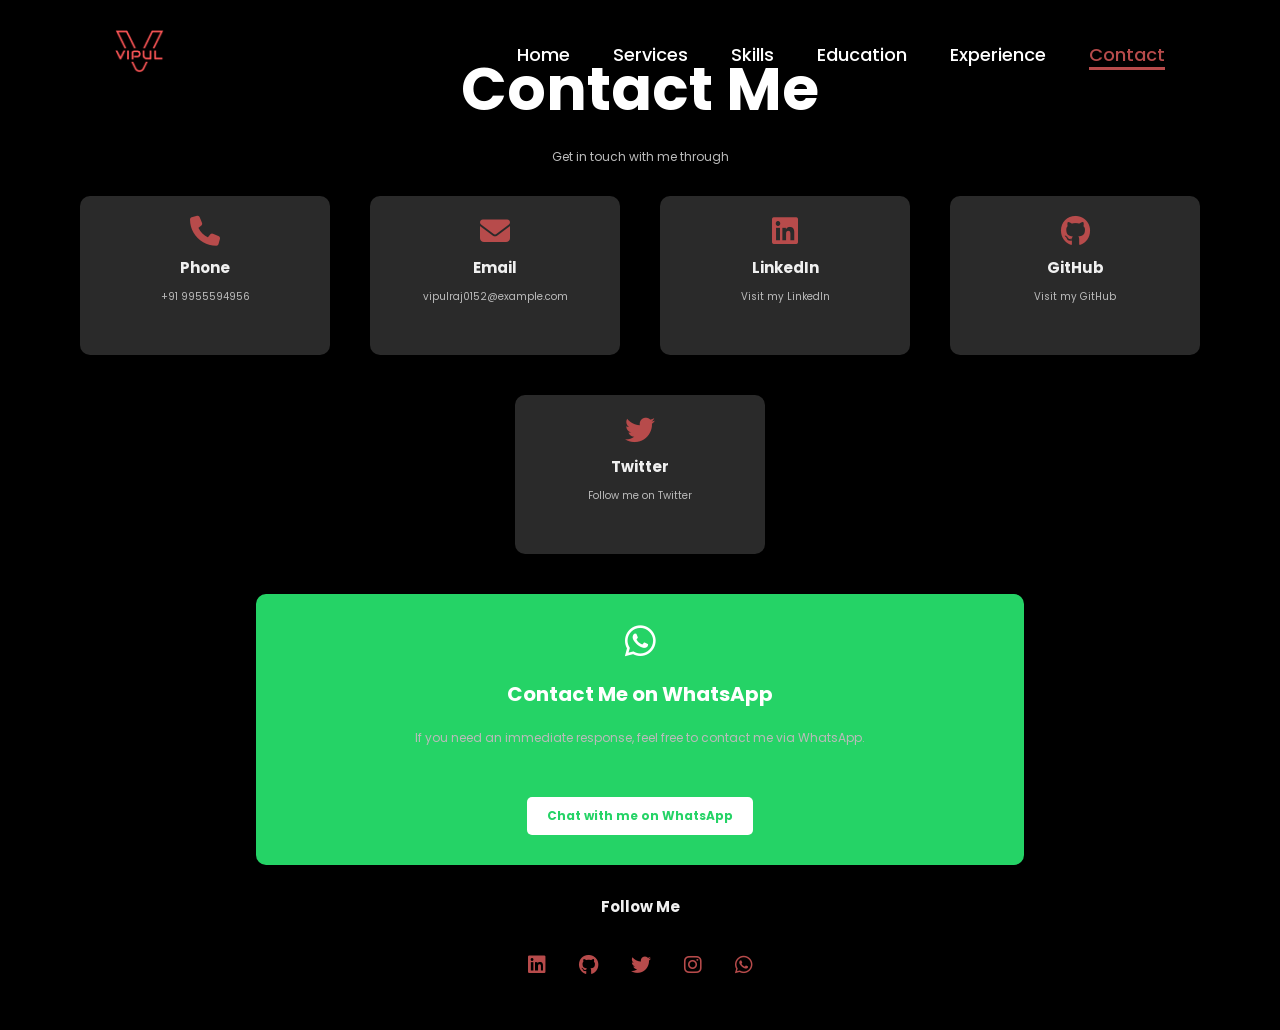
==== docs/contact.html @ 9bdc410f "Add files via upload" ====
<!DOCTYPE html>
<html lang="en">

<head>
    <meta charset="UTF-8">
    <meta name="viewport" content="width=device-width, initial-scale=1.0">
    <link rel="stylesheet" href="https://cdnjs.cloudflare.com/ajax/libs/font-awesome/6.5.2/css/all.min.css">
    <link rel="stylesheet" href="styles.css">
    <title>Contact - Vipul Raj</title>
    <style>
        body {
            font-family: Arial, sans-serif;
            margin: 0;
            padding: 0;
            background-color: #121212;
            color: #f0f0f0;
        }
        .home {
            padding: 50px 0;
            text-align: center;
        }

        .home h1 {
            font-size: 2.5em;
            margin-bottom: 20px;
            color: #fff;
        }

        .home p {
            font-size: 1.2em;
            margin-bottom: 30px;
            color: #bbb;
        }

        .contact-options {
            display: flex;
            justify-content: center;
            gap: 40px;
            flex-wrap: wrap;
        }

        .contact-option {
            background-color: #2a2a2a;
            padding: 20px;
            width: 250px;
            border-radius: 10px;
            box-shadow: 0 2px 8px rgba(0, 0, 0, 0.2);
            text-align: center;
            transition: transform 0.3s;
        }

        .contact-option:hover {
            transform: translateY(-10px);
            background-color: #333;
        }

        .contact-option i {
            font-size: 3em;
            color: #b74b4b;
            margin-bottom: 10px;
        }

        .contact-option h3 {
            font-size: 1.5em;
            margin-bottom: 10px;
            color: #f0f0f0;
        }

        .contact-option p {
            font-size: 1em;
            color: #bbb;
        }

        .social-media {
            margin-top: 30px;
        }

        .social-media a {
            margin: 0 15px;
            font-size: 2em;
            color: #b74b4b;
            transition: color 0.3s;
        }

        .social-media a:hover {
            color: #fff;
        }

        /* New WhatsApp Section */
        .whatsapp-section {
            background-color: #25D366;
            color: #fff;
            padding: 30px;
            text-align: center;
            border-radius: 10px;
            box-shadow: 0 2px 8px rgba(0, 0, 0, 0.2);
            margin-top: 40px;
            width: 60%;
            margin-left: auto;
            margin-right: auto;
            transition: transform 0.3s ease;
        }

        .whatsapp-section:hover {
            transform: scale(1.05);
        }

        .whatsapp-section i {
            font-size: 3.5em;
            margin-bottom: 20px;
        }

        .whatsapp-section h3 {
            font-size: 2em;
            margin-bottom: 20px;
        }

        .whatsapp-section p {
            font-size: 1.2em;
        }

        .whatsapp-section a {
            display: inline-block;
            background-color: #fff;
            color: #25D366;
            padding: 10px 20px;
            font-size: 1.2em;
            font-weight: bold;
            border-radius: 5px;
            text-decoration: none;
            margin-top: 20px;
            transition: background-color 0.3s ease;
        }

        .whatsapp-section a:hover {
            background-color: #ddd;
        }
    </style>
</head>

<body>
    <header>
        <a href="index.html" class="logo-link"><img src="vlogo.png" class="logo" alt="Vipul"></a>
        <i class="fa-solid fa-bars" id="menu-icon" onclick="toggleMenu()"></i>
        <nav>
            <a href="index.html">Home</a>
            <a href="services.html">Services</a>
            <a href="skills.html">Skills</a>
            <a href="education.html">Education</a>
            <a href="experience.html">Experience</a>
            <a href="contact.html" class="active">Contact</a>
        </nav>
    </header>


    <section class="home">
        <div class="home-content">
            <h1>Contact Me</h1>
            <p>Get in touch with me through</p>
            
            <div class="contact-options">
                <!-- Phone -->
                <a href="tel:+919955594956" class="contact-option">
                    <i class="fa-solid fa-phone"></i>
                    <h3>Phone</h3>
                    <p>+91 9955594956</p>
                </a>
                
                <!-- Email -->
                <a href="mailto:vipulraj@example.com" class="contact-option">
                    <i class="fa-solid fa-envelope"></i>
                    <h3>Email</h3>
                    <p>vipulraj0152@example.com</p>
                </a>
                
                <!-- LinkedIn -->
                <a href="https://www.linkedin.com/in/vipulraj0152" target="_blank" class="contact-option">
                    <i class="fa-brands fa-linkedin"></i>
                    <h3>LinkedIn</h3>
                    <p>Visit my LinkedIn</p>
                </a>
                
                <!-- GitHub -->
                <a href="https://github.com/vipulx" target="_blank" class="contact-option">
                    <i class="fa-brands fa-github"></i>
                    <h3>GitHub</h3>
                    <p>Visit my GitHub</p>
                </a>
                
                <!-- Twitter -->
                <a href="https://twitter.com/vipulraj0152" target="_blank" class="contact-option">
                    <i class="fa-brands fa-twitter"></i>
                    <h3>Twitter</h3>
                    <p>Follow me on Twitter</p>
                </a>
            </div>

            <!-- WhatsApp Section -->
            <div class="whatsapp-section">
                <i class="fab fa-whatsapp"></i>
                <h3>Contact Me on WhatsApp</h3>
                <p>If you need an immediate response, feel free to contact me via WhatsApp.</p>
                <a href="https://wa.me/919955594956?text=Hello%20Vipul%2C%20I%20came%20across%20your%20profile%20online%20and%20I%27m%20impressed%20with%20your%20expertise.%20I%27m%20in%20need%20of%20some%20urgent%20assistance%20and%20would%20really%20appreciate%20your%20help.%20Looking%20forward%20to%20discussing%20how%20we%20can%20work%20together." target="_blank">Chat with me on WhatsApp</a>
            </div>

            <div class="social-media">
                <h2>Follow Me</h2>
                <br>
                <br>
                <a href="https://www.linkedin.com/in/vipulraj0152" target="_blank" title="LinkedIn"><i class="fa-brands fa-linkedin"></i></a>
                <a href="https://github.com/vipulx" target="_blank" title="GitHub"><i class="fa-brands fa-github"></i></a>
                <a href="https://twitter.com/vipulraj0152" target="_blank" title="Twitter"><i class="fa-brands fa-twitter"></i></a>
                <a href="https://www.instagram.com/vipulraj0152" target="_blank" title="Instagram"><i class="fa-brands fa-instagram"></i></a>
                <a href="https://wa.me/919955594956?text=Hi%2C%20I%20saw%20your%20profile%20online%20and%20want%20to%20know%20more%20details%20or%20discuss%20a%20potential%20hiring%20opportunity" target="_blank" title="WhatsApp"><i class="fab fa-whatsapp"></i></a>
            </div>
        </div>
    </section>
    <script src="script.js"></script>
</body>

</html>
---- docs/styles.css ----
@import url('https://fonts.googleapis.com/css2?family=Poppins:wght@100;200;300;400;500;600&display=swap');

*{
    margin: 0;
    padding: 0;
    box-sizing: border-box;
    text-decoration: none;
    border: none;
    outline: none;
    font-family: 'Poppins', sans-serif;
}

html{
    font-size: 62.5%;
}

body{
    width: 100%;
    height: 100vh;
    overflow-x: hidden;
    background-color: black;
    color: white;
}

header{
    margin-top: 20px;
    position: fixed;
    top: 0;
    left: 0;
    width: 100%;
    padding: 1rem 9%;
    background-color: transparent;
    filter: drop-shadow(10px);
    display: flex;
    justify-content: space-between;
    align-items: center;
    z-index: 100;
}

.logo{
    font-size: 3rem;
    color: #b74b4b;
    font-weight: 800;
    cursor: pointer;
    transition: 0.5s ease;
}


/* style.css */
.logo {
    width: 50px; /* Adjust the size as needed */
    height: auto; /* Maintain aspect ratio */
}

.logo:hover{
    transform: scale(1.1);
}

nav a{
    font-size: 1.8rem;
    color: white;
    margin-left: 4rem;
    font-weight: 500;
    transition: 0.3s ease;
    border-bottom: 3px solid transparent;
}

nav a:hover,
nav a.active{
    color: #b74b4b;
    border-bottom: 3px solid #b74b4b;
}

@media(max-width:995px){
    nav{
        position: absolute;
        display: none;
        top: 0;
        right: 0;
        width: 40%;
        border-left: 3px solid #b74b4b;
        border-bottom: 3px solid #b74b4b;
        border-bottom-left-radius: 2rem;
        padding: 1rem solid;
        background-color: #161616;
        border-top: 0.1rem solid rgba(0,0,0,0.1);
    }

    nav.active{
        display: block;
    }

    nav a{
        display: block;
        font-size: 2rem;
        margin: 3rem 0;
    }

    nav a:hover,
    nav a.active{
        padding: 1rem;
        border-radius: 0.5rem;
        border-bottom: 0.5rem solid #b74b4b;
    }
}

section{
    min-height: 100vh;
    padding: 5rem 9% 5rem;
}

.home{
    display: flex;
    justify-content: center;
    align-items: center;
    gap: 8rem;
    background-color: black;
}

.home .home-content h1{
    font-size: 6rem;
    font-weight: 700;
    line-height: 1.3;
}

span{
    color: #b74b4b;
}

.home-content h3{
    font-size: 4rem;
    margin-bottom: 1rem;
    font-weight: 700;
}

.home-content p{
    font-size: 1.6rem;
}

.home-img{
    border-radius: 50%;
}

.home-img img{
    position: relative;
    width: 32vw;
    border-radius: 50%;
    box-shadow: 0 0 25px solid #b74b4b;
    cursor: pointer;
    transition: 0.2s linear;
}

.home-img img:hover{
    font-size: 1.8rem;
    font-weight: 500;
}

.social-icons a{
    display: inline-flex;
    justify-content: center;
    align-items: center;
    width: 4rem;
    height: 4rem;
    background-color: transparent;
    border: 0.2rem solid #b74b4b;
    font-size: 2rem;
    border-radius: 50%;
    margin: 3rem 1.5rem 3rem 0;
    transition: 0.3s ease;
    color: #b74b4b;
}

.social-icons a:hover{
    color: black;
    transform: scale(1.3) translateY(-5px);
    background-color: #b74b4b;
    box-shadow: 0  0 25px #b74b4b;
}

.btn{
    display: inline-block;
    padding: 1rem 2.8rem;
    background-color: black;
    border-radius: 4rem;
    font-size: 1.6rem;
    color: #b74b4b;
    letter-spacing: 0.3rem;
    font-weight: 600;
    border: 2px solid #b74b4b;
    transition: 0.3s ease;
    cursor: pointer;
}

.btn:hover{
    transform: scale3d(1.03);
    background-color: #b74b4b;
    color: black;
    box-shadow: 0 0 25px #b74b4b;
}

.typing-text{
    font-size: 34px;
    font-weight: 600;
    min-width: 280px;
}

.typing-text span{
    position: relative;
}

.typing-text span::before{
    content: "software Developer";
    color: #b74b4b;
    animation: words 20s infinite;
}

.typing-text span::after{
    content: "";
    background-color: black;
    position: absolute;
    width: calc(100% + 8px);
    height: 100%;
    border-left: 3px solid black;
    right: -8;
    animation: cursor 0.6s infinite;
}

@keyframes cursor{
    to{
        border-left: 3px solid #b74b4b;
    }
}

@keyframes words{
    0%, 20%{
        content: "Ethical Hacker";
    }
    21%, 40%{
        content: "Developer";
    }
    41%, 60%{
        content: "Web Designer";
    }
    61%, 80%{
        content: "Data Scientist";
    }
    81%, 100%{
        content: "Script Writer";
    }
}

@media (max-width: 1000px){
    .home{
        gap: 4rem;
    }
}

@media(max-width:995px){
    .home{
        flex-direction: column;
        margin: 5rem 4rem;
    }

    .home .home-content h3{
        font-size: 2.5rem;
    }

    .home-content h1{
        font-size: 5rem;
    }

    .home-img img{
        width: 70vw;
        margin-top: 4rem;
    }
}

/* --- Redesigned Pages Styles --- */

.page-section {
    min-height: 100vh;
    padding: 12rem 9% 5rem;
    background-color: black;
    display: flex;
    flex-direction: column;
    align-items: center;
}

.page-section .home-content {
    width: 100%;
}

/* Page Headers */
.page-title {
    font-size: 5rem;
    margin-bottom: 1.5rem;
    text-align: center;
    color: white;
    font-weight: 700;
}
.page-description {
    font-size: 1.8rem;
    text-align: center;
    margin-bottom: 6rem;
    color: #ccc;
}

/* Services Page - Cards Grid */
.services-list {
    display: grid;
    grid-template-columns: repeat(auto-fit, minmax(300px, 1fr));
    gap: 4rem;
    padding: 0 2%;
}

.service-item {
    background-color: #111;
    padding: 4rem 3rem;
    border-radius: 2rem;
    text-align: center;
    border: 0.2rem solid transparent;
    transition: 0.4s ease;
    box-shadow: 0 0 10px rgba(0,0,0,0.5);
}

.service-item:hover {
    border-color: #b74b4b;
    transform: translateY(-10px);
    box-shadow: 0 0 25px #b74b4b;
    background-color: #1a1a1a;
}

.service-item i {
    font-size: 6rem;
    color: #b74b4b;
    margin-bottom: 2.5rem;
    transition: 0.4s ease;
}

.service-item:hover i {
    transform: scale(1.1);
}

.service-item h3 {
    font-size: 2.6rem;
    margin-bottom: 1.5rem;
    color: white;
}

.service-item p {
    font-size: 1.6rem;
    color: #ccc;
    line-height: 1.6;
}

/* Skills Page - Progress Bars */
.skills-container {
    display: grid;
    grid-template-columns: repeat(auto-fit, minmax(350px, 1fr));
    gap: 4rem;
    padding: 0 2%;
}

.skill-category {
    background-color: #111;
    padding: 4rem 3rem;
    border-radius: 2rem;
    border: 0.2rem solid transparent;
    transition: 0.4s ease;
    box-shadow: 0 0 10px rgba(0,0,0,0.5);
}

.skill-category:hover {
    border-color: #b74b4b;
    background-color: #1a1a1a;
}

.skill-category h3 {
    font-size: 2.6rem;
    margin-bottom: 3rem;
    color: white;
    text-align: center;
    display: flex;
    align-items: center;
    justify-content: center;
    gap: 1.5rem;
}

.skill-category h3 i {
    color: #b74b4b;
    font-size: 3rem;
}

.skill-box {
    margin-bottom: 2.5rem;
}

.skill-box:last-child {
    margin-bottom: 0;
}

.skill-box .skill-name {
    font-size: 1.6rem;
    font-weight: 500;
    margin-bottom: 1rem;
    display: flex;
    justify-content: space-between;
    color: #fff;
}

.skill-bar {
    width: 100%;
    height: 1.2rem;
    background-color: #222;
    border-radius: 1rem;
    overflow: hidden;
}

.skill-progress {
    height: 100%;
    background-color: #b74b4b;
    border-radius: 1rem;
    position: relative;
    box-shadow: inset 0 0 5px rgba(0,0,0,0.5);
}

/* Timeline (Education & Experience) */
.timeline-container {
    position: relative;
    max-width: 900px;
    margin: 0 auto;
    padding: 2rem 0;
}

.timeline-container::after {
    content: '';
    position: absolute;
    width: 4px;
    background-color: #b74b4b;
    top: 0;
    bottom: 0;
    left: 50%;
    margin-left: -2px;
}

.timeline-item {
    padding: 1rem 4rem;
    position: relative;
    width: 50%;
}

.timeline-item.left {
    left: 0;
}

.timeline-item.right {
    left: 50%;
}

.timeline-item::after {
    content: '';
    position: absolute;
    width: 25px;
    height: 25px;
    right: -13px;
    background-color: black;
    border: 4px solid #b74b4b;
    top: 20px;
    border-radius: 50%;
    z-index: 1;
    transition: 0.3s ease;
}

.timeline-item.right::after {
    left: -13px;
}

.timeline-item:hover::after {
    background-color: #b74b4b;
    box-shadow: 0 0 15px #b74b4b;
}

.timeline-content {
    padding: 3rem;
    background-color: #111;
    position: relative;
    border-radius: 2rem;
    border: 0.2rem solid transparent;
    transition: 0.4s ease;
    box-shadow: 0 0 10px rgba(0,0,0,0.5);
    overflow: hidden;
}

.timeline-content:hover {
    border-color: #b74b4b;
    transform: translateY(-5px);
    background-color: #1a1a1a;
}

.timeline-content .year {
    font-size: 1.4rem;
    color: #b74b4b;
    font-weight: 600;
    margin-bottom: 1rem;
    display: inline-block;
    background-color: rgba(183, 75, 75, 0.1);
    padding: 0.5rem 1.5rem;
    border-radius: 2rem;
}

.timeline-content h3 {
    font-size: 2.2rem;
    color: white;
    margin-bottom: 1rem;
    padding-right: 4rem;
}

.timeline-content p {
    font-size: 1.6rem;
    color: #ccc;
    line-height: 1.6;
}

.timeline-content i.bg-icon {
    position: absolute;
    top: -1rem;
    right: -1rem;
    font-size: 10rem;
    color: #333;
    opacity: 0.1;
    transition: 0.5s ease;
    z-index: 0;
}

.timeline-content:hover i.bg-icon {
    color: #b74b4b;
    opacity: 0.2;
    transform: scale(1.1) rotate(-10deg);
}

.timeline-content > * {
    position: relative;
    z-index: 1;
}

@media screen and (max-width: 768px) {
    .page-section {
        padding: 10rem 5% 5rem;
    }
    
    .timeline-container::after {
        left: 31px;
    }
    
    .timeline-item {
        width: 100%;
        padding-left: 70px;
        padding-right: 0;
    }
    
    .timeline-item.right {
        left: 0;
    }
    
    .timeline-item::after, .timeline-item.right::after {
        left: 18px;
    }
    
    .skills-container {
        grid-template-columns: 1fr;
    }
}

/* --- New UI Elements (Popup, Header, Action buttons) --- */

/* Mobile Menu Icon */
#menu-icon {
    font-size: 3.6rem;
    color: white;
    cursor: pointer;
    display: none;
}

@media(max-width:995px){
    #menu-icon {
        display: block;
    }
}

/* Secondary Button for Resume */
.secondary-btn {
    background-color: transparent !important;
    color: white !important;
    box-shadow: none !important;
}

.secondary-btn:hover {
    background-color: white !important;
    color: black !important;
    box-shadow: 0 0 25px white !important;
    border-color: white !important;
}

.action-buttons {
    display: flex;
    flex-wrap: wrap;
    gap: 2rem;
    margin-top: 2rem;
}

/* Popup Form Styles */
.popup-overlay {
    position: fixed;
    top: 0; left: 0; width: 100%; height: 100%;
    background: rgba(0,0,0,0.8);
    display: flex;
    justify-content: center;
    align-items: center;
    z-index: 1000;
    opacity: 0;
    pointer-events: none;
    transition: opacity 0.3s ease;
    backdrop-filter: blur(5px);
}

.popup-overlay.active {
    opacity: 1;
    pointer-events: auto;
}

.popup-form {
    background: #111;
    padding: 4rem;
    border-radius: 2rem;
    border: 2px solid #b74b4b;
    box-shadow: 0 0 25px rgba(183,75,75,0.5);
    width: 90%;
    max-width: 500px;
    position: relative;
    transform: translateY(-20px);
    transition: transform 0.3s ease;
}

.popup-overlay.active .popup-form {
    transform: translateY(0);
}

.close-popup {
    position: absolute;
    top: 1.5rem;
    right: 2rem;
    font-size: 2.5rem;
    color: #fff;
    cursor: pointer;
    transition: 0.3s;
}

.close-popup:hover {
    color: #b74b4b;
}

.popup-form h2 {
    color: white;
    margin-bottom: 2rem;
    font-size: 2.5rem;
}

.popup-form h2 span {
    color: #b74b4b;
}

.popup-form input, .popup-form textarea {
    width: 100%;
    padding: 1.2rem;
    margin-bottom: 1.5rem;
    background: #222;
    border: 1px solid #333;
    color: white;
    border-radius: 0.5rem;
    font-size: 1.6rem;
}

.popup-form input:focus, .popup-form textarea:focus {
    border-color: #b74b4b;
    box-shadow: 0 0 10px rgba(183,75,75,0.2);
}
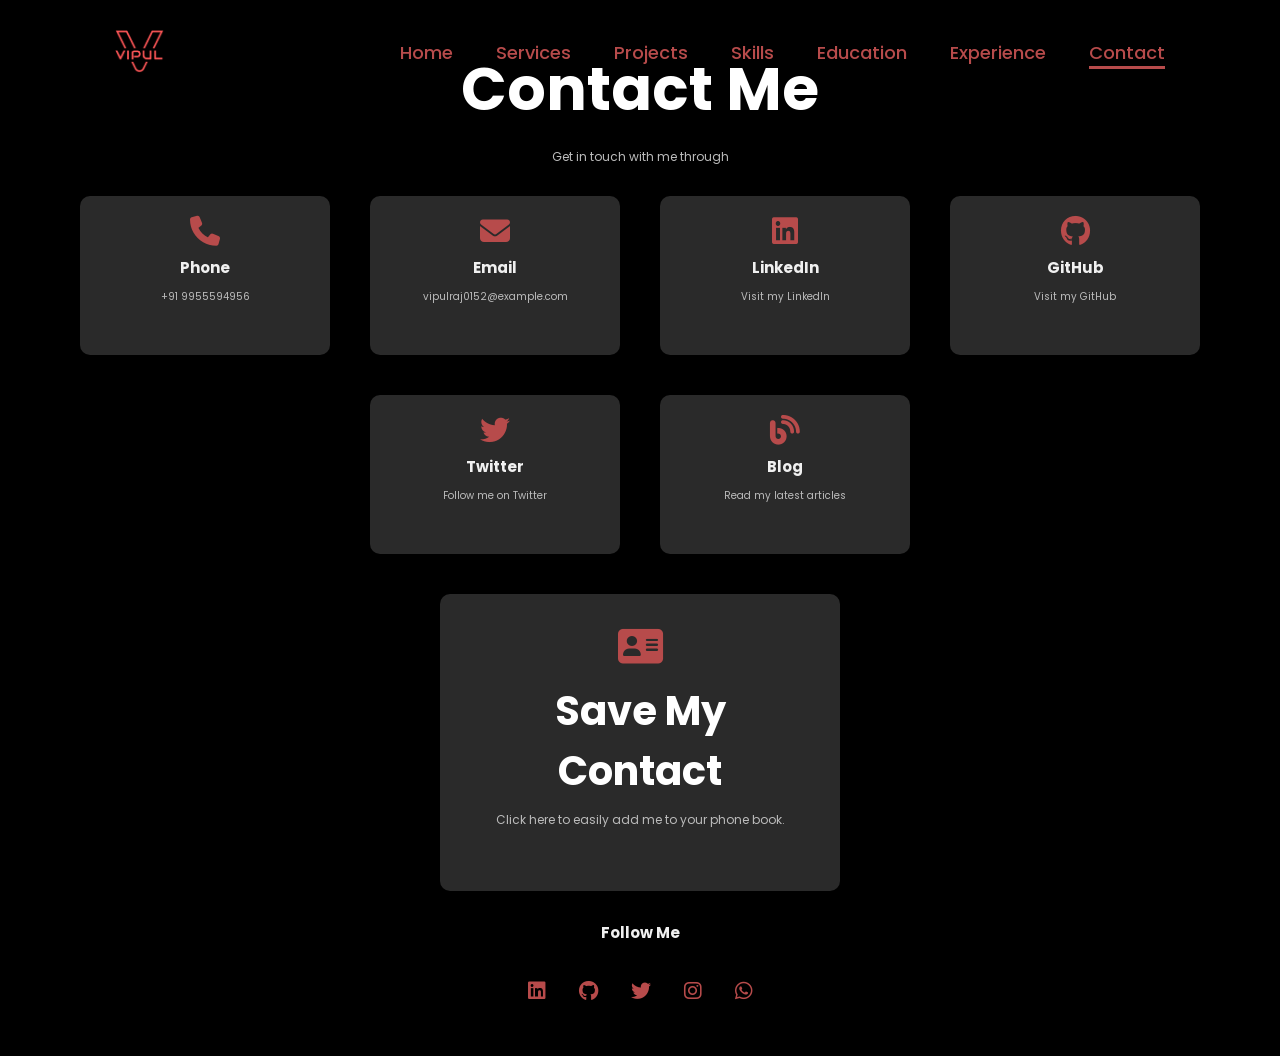
==== commit 3c2078d4: "Add files via upload" ====
--- a/docs/contact.html
+++ b/docs/contact.html
@@ -143,12 +143,13 @@
         <a href="index.html" class="logo-link"><img src="vlogo.png" class="logo" alt="Vipul"></a>
         <i class="fa-solid fa-bars" id="menu-icon" onclick="toggleMenu()"></i>
         <nav>
-            <a href="index.html">Home</a>
-            <a href="services.html">Services</a>
-            <a href="skills.html">Skills</a>
-            <a href="education.html">Education</a>
-            <a href="experience.html">Experience</a>
-            <a href="contact.html" class="active">Contact</a>
+            <a href="index.html"><i class="fa-solid fa-house nav-icon"></i><span class="nav-text">Home</span></a>
+            <a href="services.html"><i class="fa-solid fa-briefcase nav-icon"></i><span class="nav-text">Services</span></a>
+            <a href="projects.html"><i class="fa-solid fa-folder-open nav-icon"></i><span class="nav-text">Projects</span></a>
+            <a href="skills.html"><i class="fa-solid fa-laptop-code nav-icon"></i><span class="nav-text">Skills</span></a>
+            <a href="education.html"><i class="fa-solid fa-graduation-cap nav-icon"></i><span class="nav-text">Education</span></a>
+            <a href="experience.html"><i class="fa-solid fa-chart-line nav-icon"></i><span class="nav-text">Experience</span></a>
+            <a href="contact.html" class="active"><i class="fa-solid fa-envelope nav-icon"></i><span class="nav-text">Contact</span></a>
         </nav>
     </header>
 
@@ -193,14 +194,30 @@
                     <h3>Twitter</h3>
                     <p>Follow me on Twitter</p>
                 </a>
+                
+                <!-- Blog -->
+                <a href="http://blogs.vipul.qzz.io" target="_blank" class="contact-option">
+                    <i class="fa-solid fa-blog"></i>
+                    <h3>Blog</h3>
+                    <p>Read my latest articles</p>
+                </a>
             </div>
 
-            <!-- WhatsApp Section -->
-            <div class="whatsapp-section">
-                <i class="fab fa-whatsapp"></i>
-                <h3>Contact Me on WhatsApp</h3>
-                <p>If you need an immediate response, feel free to contact me via WhatsApp.</p>
-                <a href="https://wa.me/919955594956?text=Hello%20Vipul%2C%20I%20came%20across%20your%20profile%20online%20and%20I%27m%20impressed%20with%20your%20expertise.%20I%27m%20in%20need%20of%20some%20urgent%20assistance%20and%20would%20really%20appreciate%20your%20help.%20Looking%20forward%20to%20discussing%20how%20we%20can%20work%20together." target="_blank">Chat with me on WhatsApp</a>
+            <!-- vCard Section -->
+            <div class="vcard-section" onclick="toggleVCard()">
+                <div class="vcard-front">
+                    <i class="fa-solid fa-address-card"></i>
+                    <h3>Save My Contact</h3>
+                    <p>Click here to easily add me to your phone book.</p>
+                </div>
+                <div class="vcard-back" id="vcard-back-side">
+                    <!-- Placeholder for a QR Code -->
+                    <img src="https://api.qrserver.com/v1/create-qr-code/?size=150x150&data=BEGIN%3AVCARD%0AVERSION%3A3.0%0AN%3ARaj%3BVipul%3B%3B%3B%0AFN%3AVipul%20Raj%0AORG%3APortfolio%0ATEL%3BTYPE%3AWORK%2CMSG%3A%2B919955594956%0AEMAIL%3BTYPE%3AINTERNET%3Avipulraj0152%40example.com%0AURL%3Ahttp%3A%2F%2Fblogs.vipul.qzz.io%0AEND%3AVCARD%0A" alt="QR Code" class="qr-code">
+                    <div class="vcard-buttons">
+                        <a href="data:text/vcard;charset=utf-8,BEGIN%3AVCARD%0AVERSION%3A3.0%0AN%3ARaj%3BVipul%3B%3B%3B%0AFN%3AVipul%20Raj%0AORG%3APortfolio%0ATEL%3BTYPE%3AWORK%2CMSG%3A%2B919955594956%0AEMAIL%3BTYPE%3AINTERNET%3Avipulraj0152%40example.com%0AURL%3Ahttp%3A%2F%2Fblogs.vipul.qzz.io%0AEND%3AVCARD%0A" download="Vipul_Raj.vcf" class="btn vcard-btn">Add Contact</a>
+                        <button class="btn vcard-btn secondary-btn" onclick="event.stopPropagation(); toggleVCard();">Close</button>
+                    </div>
+                </div>
             </div>
 
             <div class="social-media">
--- a/docs/styles.css
+++ b/docs/styles.css
@@ -63,6 +63,13 @@
     font-weight: 500;
     transition: 0.3s ease;
     border-bottom: 3px solid transparent;
+    display: inline-flex;
+    align-items: center;
+    gap: 0.8rem;
+}
+
+nav a .nav-icon {
+    display: none; /* Hidden on desktop */
 }
 
 nav a:hover,
@@ -84,6 +91,7 @@
         padding: 1rem solid;
         background-color: #161616;
         border-top: 0.1rem solid rgba(0,0,0,0.1);
+        text-align: center;
     }
 
     nav.active{
@@ -92,15 +100,27 @@
 
     nav a{
         display: block;
-        font-size: 2rem;
-        margin: 3rem 0;
+        font-size: 3rem; /* Larger for icon */
+        margin: 2rem auto;
+        width: max-content;
+    }
+
+    nav a .nav-text {
+        display: none; /* Hide text on mobile */
+    }
+
+    nav a .nav-icon {
+        display: block; /* Show icon on mobile */
     }
 
     nav a:hover,
     nav a.active{
         padding: 1rem;
-        border-radius: 0.5rem;
-        border-bottom: 0.5rem solid #b74b4b;
+        border-radius: 50%;
+        border-bottom: none;
+        color: black;
+        background-color: #b74b4b;
+        box-shadow: 0 0 15px #b74b4b;
     }
 }
 
@@ -683,4 +703,71 @@
 .popup-form input:focus, .popup-form textarea:focus {
     border-color: #b74b4b;
     box-shadow: 0 0 10px rgba(183,75,75,0.2);
+}
+
+/* vCard Section Styles */
+.vcard-section {
+    background-color: #2a2a2a;
+    color: #fff;
+    padding: 30px;
+    text-align: center;
+    border-radius: 10px;
+    box-shadow: 0 2px 8px rgba(0, 0, 0, 0.2);
+    margin-top: 40px;
+    max-width: 400px;
+    margin-left: auto;
+    margin-right: auto;
+    transition: transform 0.3s ease;
+    cursor: pointer;
+    position: relative;
+    border: 2px solid transparent;
+}
+
+.vcard-section:hover {
+    transform: scale(1.05);
+    border-color: #b74b4b;
+    box-shadow: 0 0 20px rgba(183, 75, 75, 0.4);
+}
+
+.vcard-front {
+    display: block;
+}
+
+.vcard-front i {
+    font-size: 4em;
+    color: #b74b4b;
+    margin-bottom: 15px;
+}
+
+.vcard-back {
+    display: none;
+    flex-direction: column;
+    align-items: center;
+    gap: 15px;
+}
+
+.vcard-section.flipped .vcard-front {
+    display: none;
+}
+
+.vcard-section.flipped .vcard-back {
+    display: flex;
+}
+
+.qr-code {
+    border-radius: 10px;
+    border: 3px solid white;
+    background: white;
+    padding: 5px;
+}
+
+.vcard-buttons {
+    display: flex;
+    gap: 10px;
+}
+
+.vcard-btn {
+    padding: 0.8rem 1.5rem;
+    font-size: 1.4rem;
+    letter-spacing: 0.1rem;
 }
